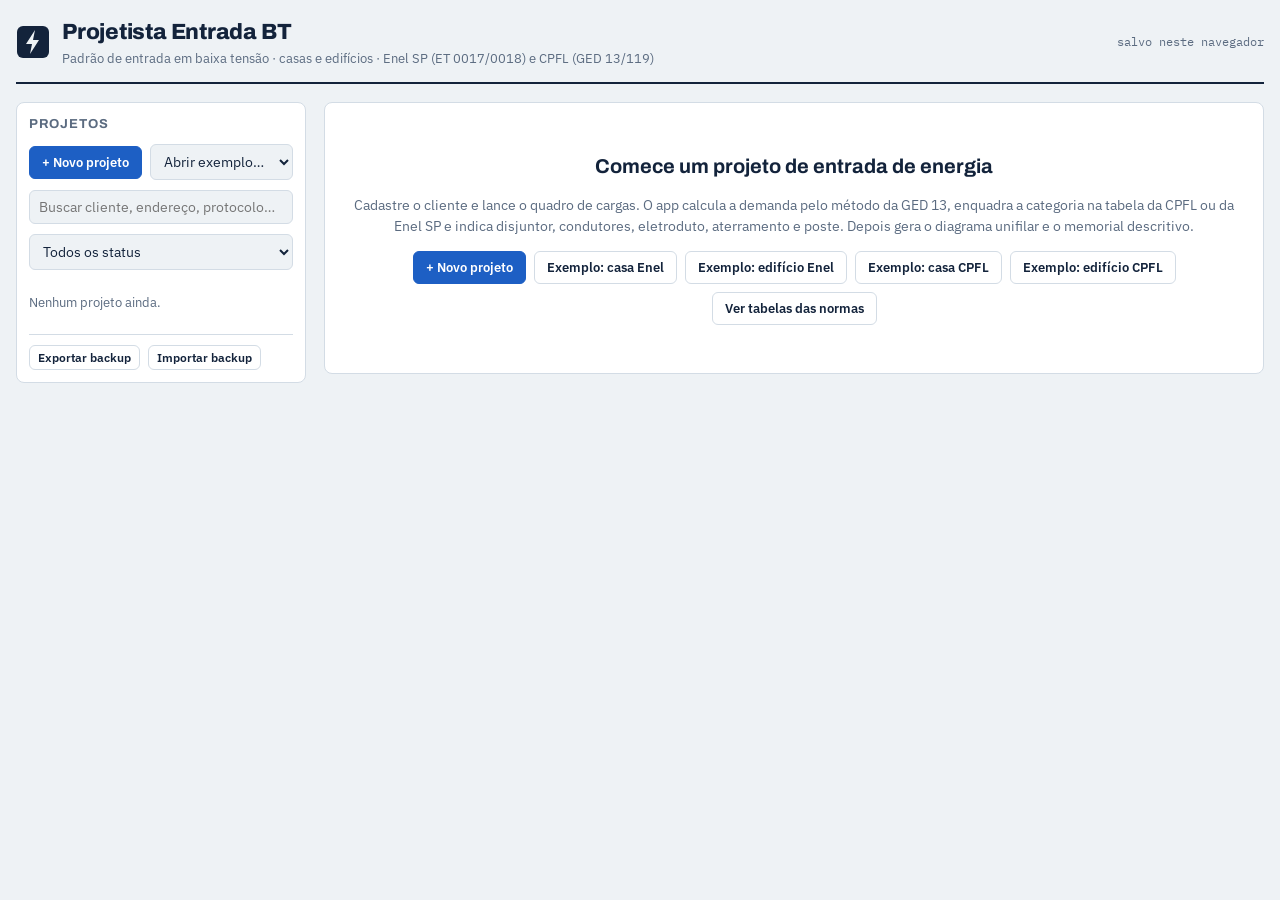
==== index.html @ 72796b86 "Versão inicial do Projetista Entrada BT App web estático para dimensionar o padrão de entrada em bai" ====
<!doctype html>
<html lang="pt-BR">
<head>
<meta charset="utf-8">
<meta name="viewport" content="width=device-width,initial-scale=1,viewport-fit=cover">
<title>Projetista Entrada BT</title>
<meta name="description" content="Dimensionamento de padrão de entrada de energia em baixa tensão – Enel SP (ET 0017/0018) e CPFL (GED 13/119).">
<link rel="preconnect" href="https://fonts.googleapis.com">
<link rel="stylesheet" href="https://fonts.googleapis.com/css2?family=Archivo:wght@500;700;800&family=IBM+Plex+Sans:wght@400;500;600&family=IBM+Plex+Mono:wght@400;500&display=swap">
<link rel="stylesheet" href="assets/style.css">
</head>
<body>
<div class="wrap">
  <header class="top">
    <div class="brand">
      <svg width="34" height="34" viewBox="0 0 34 34" aria-hidden="true"><rect x="1" y="1" width="32" height="32" rx="6" fill="var(--ink)"/><path d="M19 5 10 19h6l-2 10 9-14h-6z" fill="var(--bg)"/></svg>
      <div><h1>Projetista Entrada BT</h1><p>Padrão de entrada em baixa tensão · casas e edifícios · Enel SP (ET 0017/0018) e CPFL (GED 13/119)</p></div>
    </div>
    <div class="store-note" id="storeNote">conectando…</div>
  </header>

  <div class="layout">
    <aside class="side">
      <h2>Projetos</h2>
      <div class="row"><button class="btn pri" id="btnNovo">+ Novo projeto</button>
        <select id="exemplos" aria-label="Abrir um projeto de exemplo" style="width:auto;flex:1"><option value="">Abrir exemplo…</option><option value="casa-enel">Casa – Enel SP</option><option value="ed-enel">Edifício – Enel SP</option><option value="casa-cpfl">Casa – CPFL</option><option value="ed-cpfl">Edifício – CPFL</option></select></div>
      <input id="busca" placeholder="Buscar cliente, endereço, protocolo…" aria-label="Buscar projetos">
      <select id="filtroStatus" aria-label="Filtrar por status"><option value="">Todos os status</option></select>
      <div class="plist" id="plist"></div>
      <div class="row" style="border-top:1px solid var(--line);padding-top:10px">
        <button class="btn sm" id="btnBackup">Exportar backup</button>
        <label class="btn sm" for="impFile">Importar backup</label>
        <input type="file" id="impFile" accept="application/json,.json" hidden>
      </div>
    </aside>
    <main id="main"></main>
  </div>
</div>
<div class="toast" id="toast" hidden></div>
<script src="assets/app.js"></script>
</body>
</html>
---- assets/style.css ----
:root{color-scheme:light;box-sizing:border-box;padding-top:env(safe-area-inset-top,0px);padding-bottom:env(safe-area-inset-bottom,0px)}html{scroll-padding-top:env(safe-area-inset-top,0px)}body{margin:0;padding:0;font:14px -apple-system,BlinkMacSystemFont,sans-serif;background:#fff;color:#000}img{max-width:100%}[hidden]:not([hidden=until-found i]){display:none!important}
/* ===== App ===== */
/* Layout: prancheta técnica — lista de projetos à esquerda, projeto aberto em abas à direita; empilha no celular */
:root{
  --bg:#EEF2F5; --panel:#FFFFFF; --ink:#13233B; --muted:#5B6B80; --line:#D3DCE5;
  --accent:#1D5FC4; --accent-ink:#FFFFFF; --accent-soft:#E2ECFA;
  --ok:#1E7A4C; --ok-soft:#DFF3E8; --warn:#9A6A00; --warn-soft:#FCF1D3; --bad:#B42318; --bad-soft:#FDE7E5;
  --grid:#E3E9EF; --paper:#FFFFFF;
  --f-display:"Archivo","Segoe UI",system-ui,sans-serif;
  --f-body:"IBM Plex Sans","Segoe UI",system-ui,sans-serif;
  --f-mono:"IBM Plex Mono",ui-monospace,Consolas,monospace;
}
@media (prefers-color-scheme:dark){:root:not([data-theme="light"]){
  --bg:#0F1724; --panel:#162133; --ink:#E4EAF2; --muted:#93A3B8; --line:#2A3A52;
  --accent:#6EA2F5; --accent-ink:#0B1422; --accent-soft:#1D3050;
  --ok:#5CCB91; --ok-soft:#163626; --warn:#E8B83E; --warn-soft:#3A2F12; --bad:#F2877D; --bad-soft:#3F1E1C;
  --grid:#1E2C40; --paper:#162133; color-scheme:dark}}
:root[data-theme="dark"]{
  --bg:#0F1724; --panel:#162133; --ink:#E4EAF2; --muted:#93A3B8; --line:#2A3A52;
  --accent:#6EA2F5; --accent-ink:#0B1422; --accent-soft:#1D3050;
  --ok:#5CCB91; --ok-soft:#163626; --warn:#E8B83E; --warn-soft:#3A2F12; --bad:#F2877D; --bad-soft:#3F1E1C;
  --grid:#1E2C40; --paper:#162133; color-scheme:dark}
*{box-sizing:border-box}
body{background:var(--bg);color:var(--ink);font-family:var(--f-body);font-size:14px;line-height:1.5}
.wrap{max-width:1280px;margin:0 auto;padding-block:16px 48px;padding-left:max(16px,env(safe-area-inset-left,0px));padding-right:max(16px,env(safe-area-inset-right,0px))}
header.top{display:flex;flex-wrap:wrap;align-items:center;justify-content:space-between;gap:12px;padding-bottom:14px;border-bottom:2px solid var(--ink);margin-bottom:18px}
.brand{display:flex;align-items:center;gap:12px}
.brand svg{flex:none}
.brand h1{font-family:var(--f-display);font-weight:800;font-size:22px;margin:0;letter-spacing:-.01em}
.brand p{margin:0;color:var(--muted);font-size:12.5px}
.store-note{font-size:12px;color:var(--muted);font-family:var(--f-mono)}
.layout{display:grid;grid-template-columns:290px minmax(0,1fr);gap:18px;align-items:start}
@media (max-width:860px){.layout{grid-template-columns:minmax(0,1fr)}}
.side{background:var(--panel);border:1px solid var(--line);border-radius:8px;padding:12px;display:flex;flex-direction:column;gap:10px}
.side h2{font-family:var(--f-display);font-size:13px;text-transform:uppercase;letter-spacing:.08em;margin:0;color:var(--muted)}
.plist{display:flex;flex-direction:column;gap:6px;max-height:60vh;overflow:auto}
.pitem{display:flex;flex-direction:column;gap:2px;text-align:left;border:1px solid var(--line);background:transparent;color:var(--ink);border-radius:6px;padding:8px 10px;cursor:pointer;font:inherit}
.pitem:hover{border-color:var(--accent)}
.pitem.on{border-color:var(--accent);background:var(--accent-soft)}
.pitem b{font-weight:600;overflow-wrap:anywhere}
.pitem small{color:var(--muted);display:flex;gap:6px;flex-wrap:wrap;align-items:center}
.pill{display:inline-block;font-size:11px;font-weight:600;padding:1px 8px;border-radius:999px;background:var(--grid);color:var(--ink);white-space:nowrap}
.pill.ok{background:var(--ok-soft);color:var(--ok)}.pill.warn{background:var(--warn-soft);color:var(--warn)}.pill.bad{background:var(--bad-soft);color:var(--bad)}.pill.info{background:var(--accent-soft);color:var(--accent)}
main{min-width:0}
.tabs{display:flex;gap:2px;overflow-x:auto;border-bottom:1px solid var(--line);margin-bottom:14px}
.tab{border:0;background:transparent;color:var(--muted);font:600 13.5px var(--f-body);padding:10px 14px;cursor:pointer;border-bottom:3px solid transparent;white-space:nowrap}
.tab.on{color:var(--ink);border-bottom-color:var(--accent)}
.card{background:var(--panel);border:1px solid var(--line);border-radius:8px;padding:16px;margin-bottom:14px;min-width:0}
.card h3{font-family:var(--f-display);font-size:16px;margin:0 0 12px;text-wrap:balance}
.card h3 small{font-family:var(--f-body);font-weight:400;color:var(--muted);font-size:12.5px;margin-left:6px}
.grid{display:grid;grid-template-columns:repeat(auto-fill,minmax(210px,1fr));gap:12px}
label.f{display:flex;flex-direction:column;gap:4px;font-size:12px;color:var(--muted);font-weight:500;min-width:0}
label.chk{display:flex;gap:8px;align-items:center;font-size:13px;color:var(--ink)}
label.chk input{width:auto}
input,select,textarea{font:14px var(--f-body);color:var(--ink);background:var(--bg);border:1px solid var(--line);border-radius:6px;padding:7px 9px;width:100%;min-width:0}
textarea{min-height:70px;resize:vertical}
input:focus,select:focus,textarea:focus,button:focus-visible{outline:2px solid var(--accent);outline-offset:1px}
.btn{font:600 13px var(--f-body);border:1px solid var(--line);background:var(--panel);color:var(--ink);border-radius:6px;padding:7px 12px;cursor:pointer;white-space:nowrap}
.btn:hover{border-color:var(--accent)}
.btn.pri{background:var(--accent);color:var(--accent-ink);border-color:var(--accent)}
.btn.danger{color:var(--bad)}
.btn.sm{padding:4px 8px;font-size:12px}
.row{display:flex;flex-wrap:wrap;gap:8px;align-items:center}
.tw{overflow-x:auto}
table{border-collapse:collapse;width:100%;font-size:13px}
th,td{border-bottom:1px solid var(--line);padding:6px 8px;text-align:left;vertical-align:middle}
th{font-size:11.5px;text-transform:uppercase;letter-spacing:.05em;color:var(--muted);font-weight:600}
td.n,th.n{text-align:right;font-family:var(--f-mono);font-variant-numeric:tabular-nums}
tr.hl td{background:var(--accent-soft);font-weight:600}
td input,td select{padding:5px 6px;font-size:13px}
.kpis{display:grid;grid-template-columns:repeat(auto-fill,minmax(170px,1fr));gap:10px}
.kpi{border:1px solid var(--line);border-radius:8px;padding:10px 12px;background:var(--bg)}
.kpi span{display:block;font-size:11.5px;color:var(--muted);text-transform:uppercase;letter-spacing:.05em}
.kpi b{font-family:var(--f-mono);font-size:20px;font-weight:500;font-variant-numeric:tabular-nums}
.kpi.hi{border-color:var(--accent);background:var(--accent-soft)}
.note{font-size:12.5px;color:var(--muted);max-width:80ch}
.alert{border-left:4px solid var(--warn);background:var(--warn-soft);color:var(--ink);padding:10px 12px;border-radius:4px;font-size:13px;margin-bottom:12px}
.alert.bad{border-color:var(--bad);background:var(--bad-soft)}
.alert.ok{border-color:var(--ok);background:var(--ok-soft)}
.spec{display:grid;grid-template-columns:minmax(150px,auto) minmax(0,1fr);gap:6px 16px;font-size:13.5px}
.spec dt{color:var(--muted)}.spec dd{margin:0;font-family:var(--f-mono);overflow-wrap:anywhere}
.src{font-family:var(--f-mono);font-size:11.5px;color:var(--muted)}
.diag{overflow-x:auto;background:var(--paper);border:1px solid var(--line);border-radius:8px}
.diag svg{display:block;min-width:720px;width:100%;height:auto}
.memo{background:var(--paper);border:1px solid var(--line);border-radius:8px;padding:28px clamp(16px,4vw,48px);max-width:860px;font-size:14px}
.memo h2{font-family:var(--f-display);font-size:20px;text-align:center;margin:0 0 4px}
.memo h4{font-family:var(--f-display);font-size:14.5px;margin:22px 0 6px;border-bottom:1px solid var(--line);padding-bottom:4px}
.memo p{margin:6px 0;max-width:80ch}
.memo table{font-size:12.5px}
.empty{text-align:center;padding:48px 16px;color:var(--muted)}
.empty h3{font-family:var(--f-display);color:var(--ink);font-size:20px;margin:0 0 6px}
.confirm{display:flex;flex-wrap:wrap;gap:8px;align-items:center;background:var(--bad-soft);padding:8px 10px;border-radius:6px;font-size:13px}
.toast{position:fixed;left:50%;transform:translateX(-50%);bottom:calc(16px + env(safe-area-inset-bottom,0px));background:var(--ink);color:var(--bg);padding:8px 14px;border-radius:6px;font-size:13px;z-index:20}
@media (prefers-reduced-motion:no-preference){.tab,.pitem,.btn{transition:border-color .15s,background .15s}}
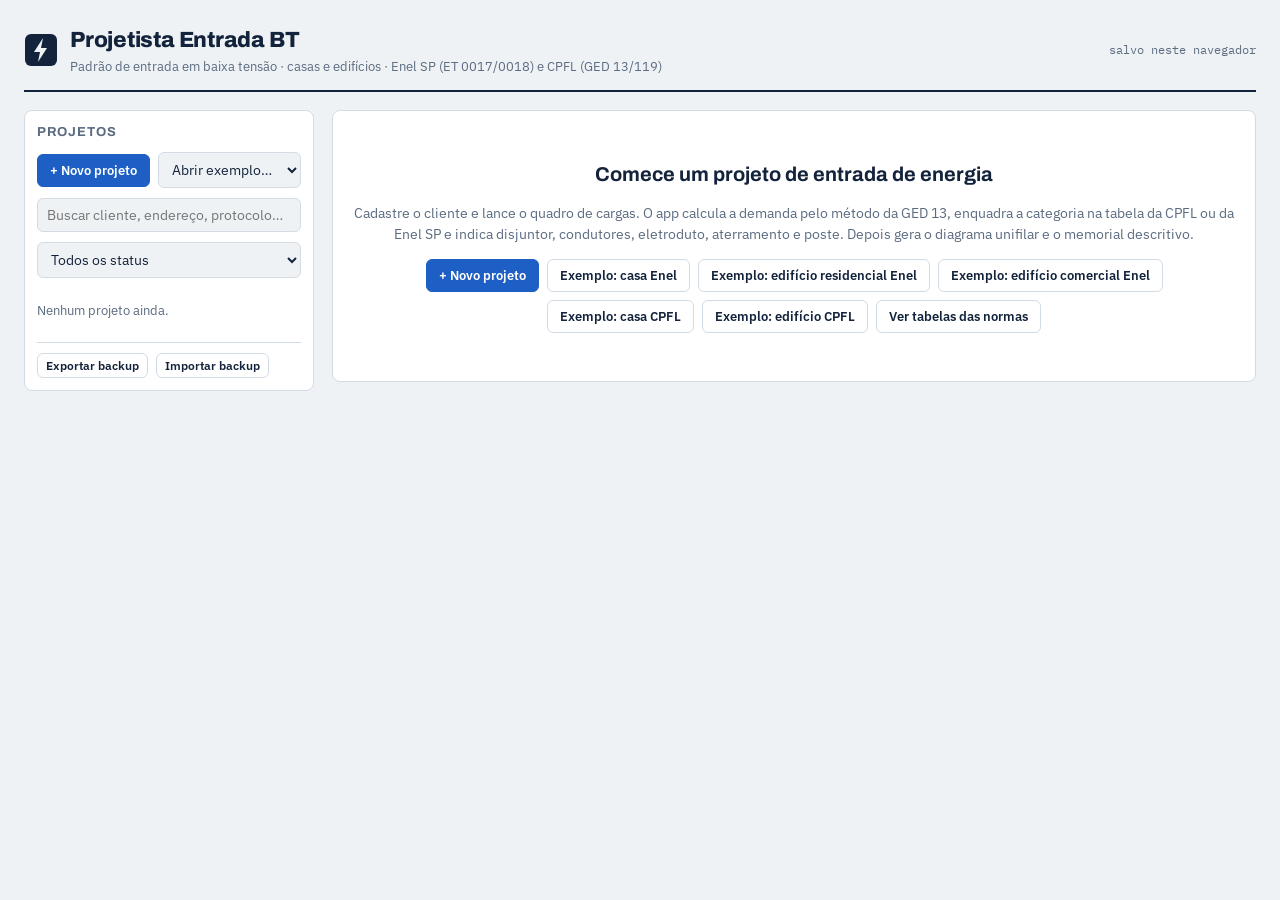
==== commit 7840a1ee: "Atualiza o app: exemplo comercial Enel, Salvar/Excluir e correções - Botão Excluir em cada projeto d" ====
--- a/index.html
+++ b/index.html
@@ -23,7 +23,7 @@
     <aside class="side">
       <h2>Projetos</h2>
       <div class="row"><button class="btn pri" id="btnNovo">+ Novo projeto</button>
-        <select id="exemplos" aria-label="Abrir um projeto de exemplo" style="width:auto;flex:1"><option value="">Abrir exemplo…</option><option value="casa-enel">Casa – Enel SP</option><option value="ed-enel">Edifício – Enel SP</option><option value="casa-cpfl">Casa – CPFL</option><option value="ed-cpfl">Edifício – CPFL</option></select></div>
+        <select id="exemplos" aria-label="Abrir um projeto de exemplo" style="width:auto;flex:1"><option value="">Abrir exemplo…</option><option value="casa-enel">Casa – Enel SP</option><option value="ed-enel">Edifício residencial – Enel SP</option><option value="com-enel">Edifício comercial – Enel SP</option><option value="casa-cpfl">Casa – CPFL</option><option value="ed-cpfl">Edifício – CPFL</option></select></div>
       <input id="busca" placeholder="Buscar cliente, endereço, protocolo…" aria-label="Buscar projetos">
       <select id="filtroStatus" aria-label="Filtrar por status"><option value="">Todos os status</option></select>
       <div class="plist" id="plist"></div>
--- a/assets/style.css
+++ b/assets/style.css
@@ -1,5 +1,3 @@
-:root{color-scheme:light;box-sizing:border-box;padding-top:env(safe-area-inset-top,0px);padding-bottom:env(safe-area-inset-bottom,0px)}html{scroll-padding-top:env(safe-area-inset-top,0px)}body{margin:0;padding:0;font:14px -apple-system,BlinkMacSystemFont,sans-serif;background:#fff;color:#000}img{max-width:100%}[hidden]:not([hidden=until-found i]){display:none!important}
-/* ===== App ===== */
 /* Layout: prancheta técnica — lista de projetos à esquerda, projeto aberto em abas à direita; empilha no celular */
 :root{
   --bg:#EEF2F5; --panel:#FFFFFF; --ink:#13233B; --muted:#5B6B80; --line:#D3DCE5;
@@ -36,6 +34,13 @@
 .plist{display:flex;flex-direction:column;gap:6px;max-height:60vh;overflow:auto}
 .pitem{display:flex;flex-direction:column;gap:2px;text-align:left;border:1px solid var(--line);background:transparent;color:var(--ink);border-radius:6px;padding:8px 10px;cursor:pointer;font:inherit}
 .pitem:hover{border-color:var(--accent)}
+.prow{display:flex;flex-wrap:wrap;gap:4px;align-items:stretch}
+.prow .pitem{flex:1;min-width:0}
+.pdel{border:1px solid var(--line);background:transparent;color:var(--muted);border-radius:6px;padding:0 8px;cursor:pointer;font:600 12px var(--f-body)}
+.pdel:hover{color:var(--bad);border-color:var(--bad)}
+.pconf{flex-basis:100%;display:flex;flex-wrap:wrap;gap:6px;align-items:center;background:var(--bad-soft);border-radius:6px;padding:6px 8px;font-size:12.5px}
+.savebar{display:flex;flex-wrap:wrap;gap:10px;align-items:center;justify-content:space-between;background:var(--warn-soft);border:1px solid var(--warn);border-radius:8px;padding:10px 14px;margin-bottom:12px;font-size:13.5px}
+.savebar.ok{background:transparent;border-color:var(--line);color:var(--muted);padding:6px 12px;font-size:12.5px}
 .pitem.on{border-color:var(--accent);background:var(--accent-soft)}
 .pitem b{font-weight:600;overflow-wrap:anywhere}
 .pitem small{color:var(--muted);display:flex;gap:6px;flex-wrap:wrap;align-items:center}
